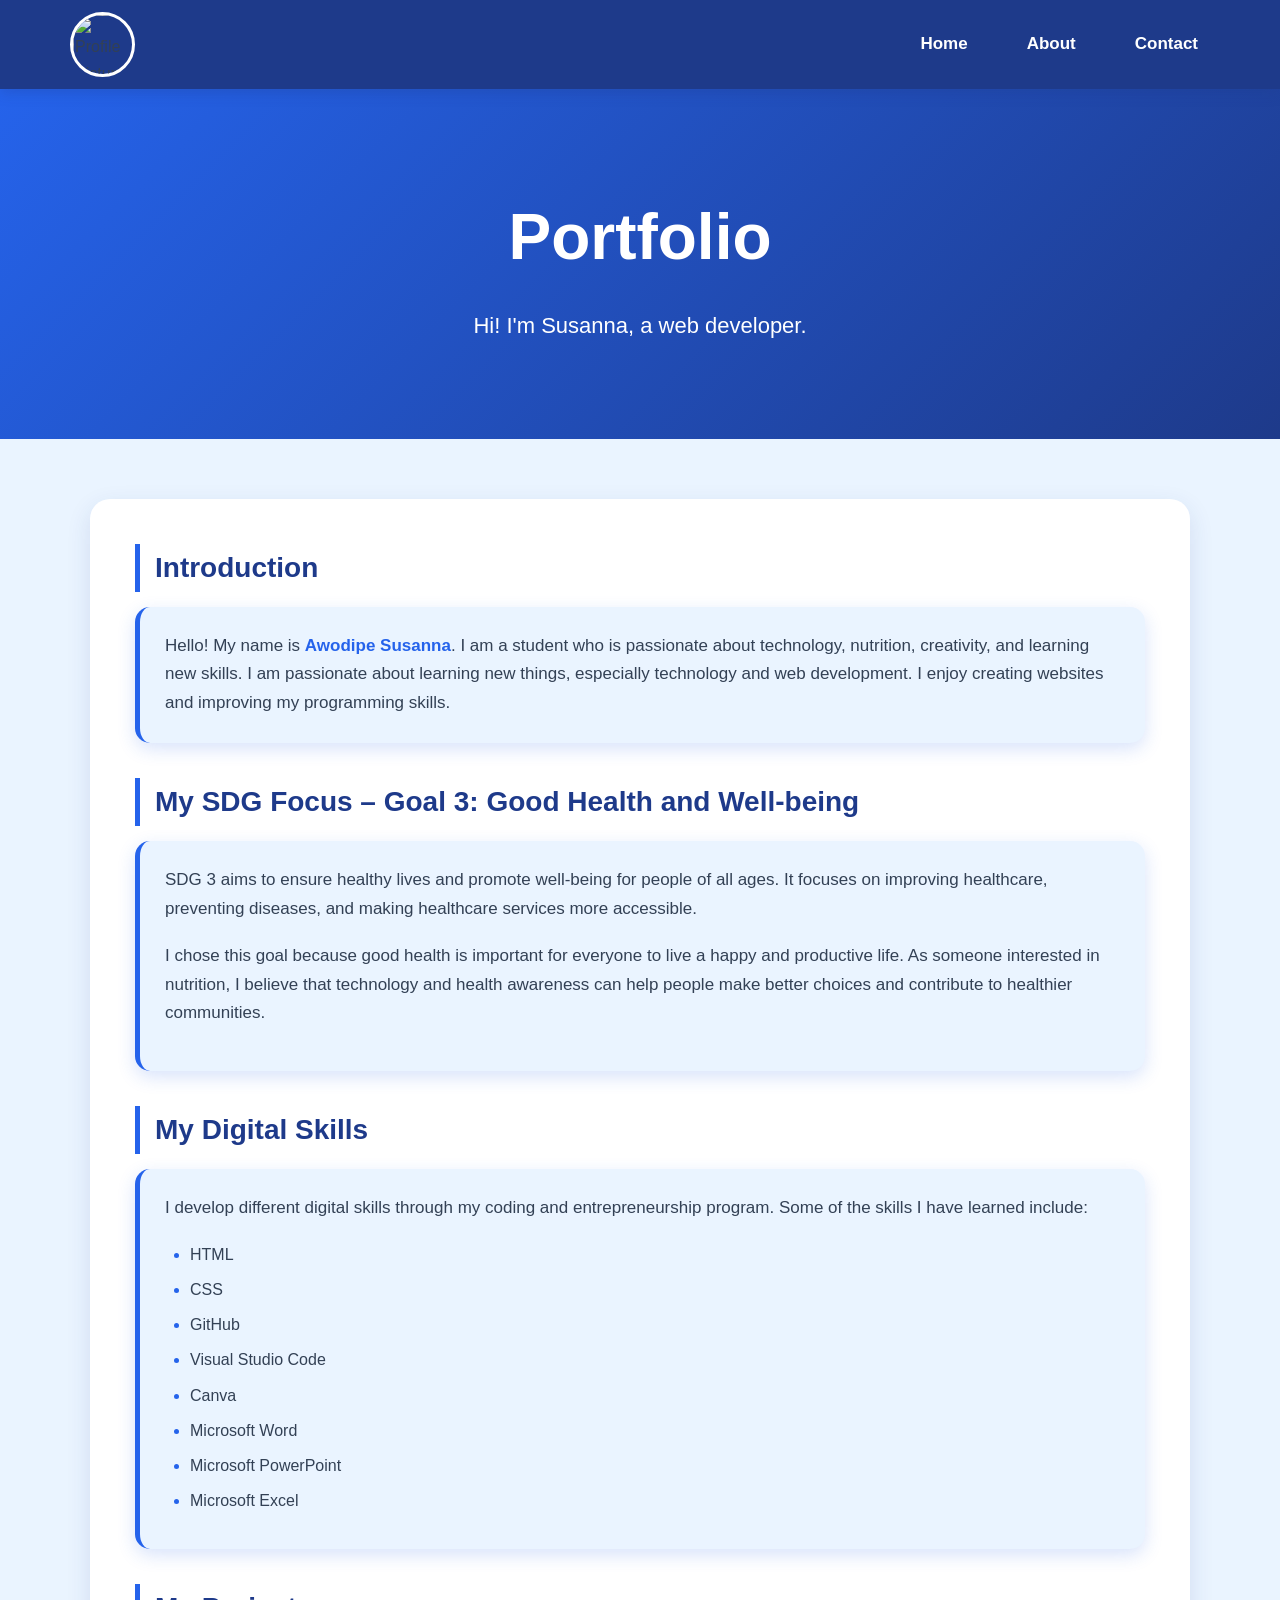
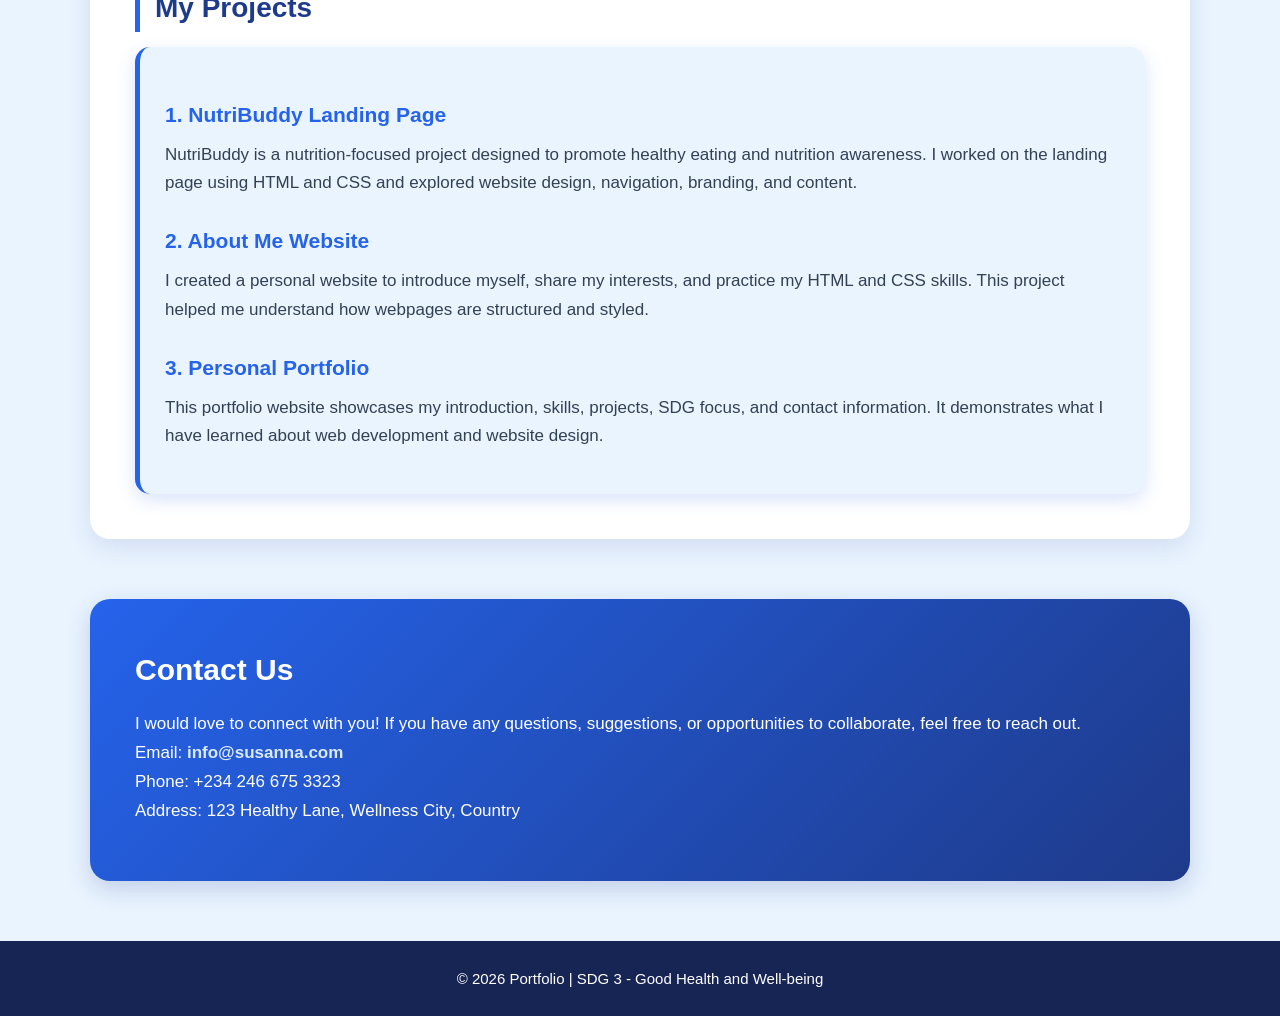
==== Portfolio.html @ 7cd0de77 "Create Portfolio webpage with styling and content This HTML file contains a complete portfolio webpa" ====
<style>
* {
    margin: 0;
    padding: 0;
    box-sizing: border-box;
}

html {
    scroll-behavior: smooth;
}

body {
    font-family: "Segoe UI", Tahoma, Geneva, Verdana, sans-serif;
    line-height: 1.7;
    color: #334155;
    background-color: #eaf4ff;
}

header {
    background-color: #1e3a8a;
    position: sticky;
    top: 0;
    z-index: 1000;
    box-shadow: 0 4px 12px rgba(30, 58, 138, 0.25);
}

nav {
    max-width: 1200px;
    margin: auto;
    padding: 12px 30px;
    display: flex;
    align-items: center;
    justify-content: space-between;
}
.logo {
    width: 65px;
    height: 65px;
    object-fit: cover;
    border-radius: 50%;
    border: 3px solid white;
}
nav ul {
    list-style: none;
    display: flex;
    gap: 35px;
}
nav ul li a {
    color: white;
    text-decoration: none;
    font-size: 17px;
    font-weight: 600;
    padding: 8px 12px;
    border-radius: 8px;
    transition: 0.3s ease;
}
nav ul li a:hover {
    background-color: #2563eb;
    color: white;
}

.hero {
    min-height: 350px;
    display: flex;
    align-items: center;
    justify-content: center;
    text-align: center;
    padding: 40px 20px;
    background: linear-gradient(
        135deg,
        #2563eb,
        #1e3a8a
    );
    color: white;
}
.hero-text h1 {
    font-size: 64px;
    margin-bottom: 15px;
    font-weight: 800;
}
.hero-text p {
    font-size: 22px;
}

#about {
    max-width: 1100px;
    margin: 60px auto;
    padding: 45px;
    background-color: white;
    border-radius: 20px;
    box-shadow: 0 8px 25px rgba(30, 58, 138, 0.12);
}
#about h2 {
    color: #1e3a8a;
    font-size: 28px;
    margin-bottom: 15px;
    margin-top: 35px;
    border-left: 5px solid #2563eb;
    padding-left: 15px;
}
#about h2:first-child {
    margin-top: 0;
}
#about h3 {
    color: #2563eb;
    font-size: 21px;
    margin-top: 25px;
    margin-bottom: 8px;
}
#about p {
    font-size: 17px;
    margin-bottom: 18px;
}
#about strong {
    color: #2563eb;
}
#about > p {
    background-color: #eaf4ff;
    padding: 25px;
    border-radius: 15px;
    border-left: 5px solid #2563eb;
    box-shadow: 0 6px 18px rgba(37, 99, 235, 0.18);
    margin-bottom: 18px;
}

.SDG {
    background-color: #eaf4ff;
    padding: 25px;
    border-radius: 15px;
    border-left: 5px solid #2563eb;
    box-shadow: 0 6px 18px rgba(37, 99, 235, 0.18);
    margin-top: 10px;
}

.Skills {
    background-color: #eaf4ff;
    padding: 25px;
    border-radius: 15px;
    border-left: 5px solid #2563eb;
    box-shadow: 0 6px 18px rgba(37, 99, 235, 0.18);
    margin-top: 10px;
}
.Skills ul {
    padding-left: 25px;
    margin-top: 15px;
    margin-bottom: 10px;
}
.Skills ul li {
    margin-bottom: 8px;
}
.Skills ul li::marker {
    color: #2563eb;
}

.projects {
    background-color: #eaf4ff;
    padding: 25px;
    border-radius: 15px;
    border-left: 5px solid #2563eb;
    box-shadow: 0 6px 18px rgba(37, 99, 235, 0.18);
    margin-top: 10px;
}
.projects h3 {
    color: #1e3a8a;
    margin-top: 20px;
}
.projects h3:first-child {
    margin-top: 0;
}
.projects p {
    margin-bottom: 20px;
}

#contact {
    max-width: 1100px;
    margin: 60px auto;
    padding: 45px;

    background: linear-gradient(
        135deg,
        #2563eb,
        #1e3a8a
    );

    color: white;

    border-radius: 20px;

    box-shadow: 0 8px 25px rgba(30, 58, 138, 0.2);
}
#contact h2 {
    font-size: 30px;
    margin-bottom: 15px;
}
#contact p {
    font-size: 17px;
    margin-bottom: 10px;
}
#contact a {
    color: #dbeafe;
    font-weight: bold;
    text-decoration: none;
}
#contact a:hover {
    text-decoration: underline;
}

footer {
    background-color: #172554;
    color: white;

    text-align: center;
    padding: 25px 15px;

    margin-top: 60px;
}
footer p {
    font-size: 15px;
}

@media (max-width: 700px) {
    nav {
        padding: 10px 18px;
    }
    nav ul {
        gap: 8px;
    }
    nav ul li a {
        font-size: 14px;
        padding: 7px 8px;
    }
    .logo {
        width: 55px;
        height: 55px;
    }
    .hero {
        min-height: 300px;
    }
    .hero-text h1 {
        font-size: 45px;
    }
    .hero-text p {
        font-size: 18px;
    }
    #about,
    #contact {
        margin: 30px 15px;
        padding: 25px;
    }
    #about h2,
    #contact h2 {
        font-size: 24px;
    }
    .SDG,
    .Skills,
    .projects {
        padding: 20px;
    }
}

</style>
<body>
<header>
    <nav>
        <img src="Profile picture.png" alt="Profile Picture" class="logo" width="100">

        <ul>
            <li><a href="#home">Home</a></li>
            <li><a href="#about">About</a></li>
            <li><a href="#contact">Contact</a></li>
        </ul>
    </nav>
</header>

<main>
<section id="home" class="hero">

    <div class="hero-text">
        <h1>Portfolio</h1>
        <p>Hi! I'm Susanna, a web developer.</p>
    </div>

</section>
    <section id="about">
        <h2>Introduction</h2>
        <p>
            Hello! My name is <strong>Awodipe Susanna</strong>.
            I am a student who is passionate about technology, nutrition, creativity, and learning new skills. 
            I am passionate about learning new things, especially technology and web development. 
            I enjoy creating websites and improving my programming skills.
        </p>
        

        <h2>My SDG Focus – Goal 3: Good Health and Well-being</h2>
        <div class="SDG Focus">
         <p> 
         SDG 3 aims to ensure healthy lives and promote
         well-being for people of all ages. It focuses on
         improving healthcare, preventing diseases, and
         making healthcare services more accessible.
         </p>

         <p>
         I chose this goal because good health is important
         for everyone to live a happy and productive life.
         As someone interested in nutrition, I believe that
         technology and health awareness can help people
         make better choices and contribute to healthier
         communities.
         </p>

        </div>
        
        <h2>My Digital Skills</h2>
        <div class="Skills">
        
            <p>
                I develop different digital skills through my
                coding and entrepreneurship program. Some of the skills
                I have learned include:
            </p>

            <ul>
                <li>HTML</li>
                <li>CSS</li>
                <li>GitHub</li>
                <li>Visual Studio Code</li>
                <li>Canva</li>
                <li>Microsoft Word</li>
                <li>Microsoft PowerPoint</li>
                <li>Microsoft Excel</li>
            </ul>

        </div>

     <h2>My Projects</h2>
        <div class="projects">

            <h3>1. NutriBuddy Landing Page</h3>

            <p>
                NutriBuddy is a nutrition-focused project designed to
                promote healthy eating and nutrition awareness. I worked
                on the landing page using HTML and CSS and explored
                website design, navigation, branding, and content.
            </p>

            <h3>2. About Me Website</h3>

            <p>
                I created a personal website to introduce myself,
                share my interests, and practice my HTML and CSS skills.
                This project helped me understand how webpages are
                structured and styled.
            </p>

            <h3>3. Personal Portfolio</h3>

            <p>
                This portfolio website showcases my introduction,
                skills, projects, SDG focus, and contact information.
                It demonstrates what I have learned about web development
                and website design.
            </p>
        </div>
    </section>

</div>
<section id="contact">
    
    <h2>Contact Us</h2>
 <p>
   I would love to connect with you! If you have any
   questions, suggestions, or opportunities to collaborate,
   feel free to reach out.
    <br>
    Email: <a href="mailto:info@susanna.com">info@susanna.com</a>
    <br>
    Phone: +234 246 675 3323
    <br>
    Address: 123 Healthy Lane, Wellness City, Country
 </p>
</section> 

</main>

<footer>

    <p>© 2026 Portfolio | SDG 3 - Good Health and Well-being</p>

</footer>

</body>
</html>
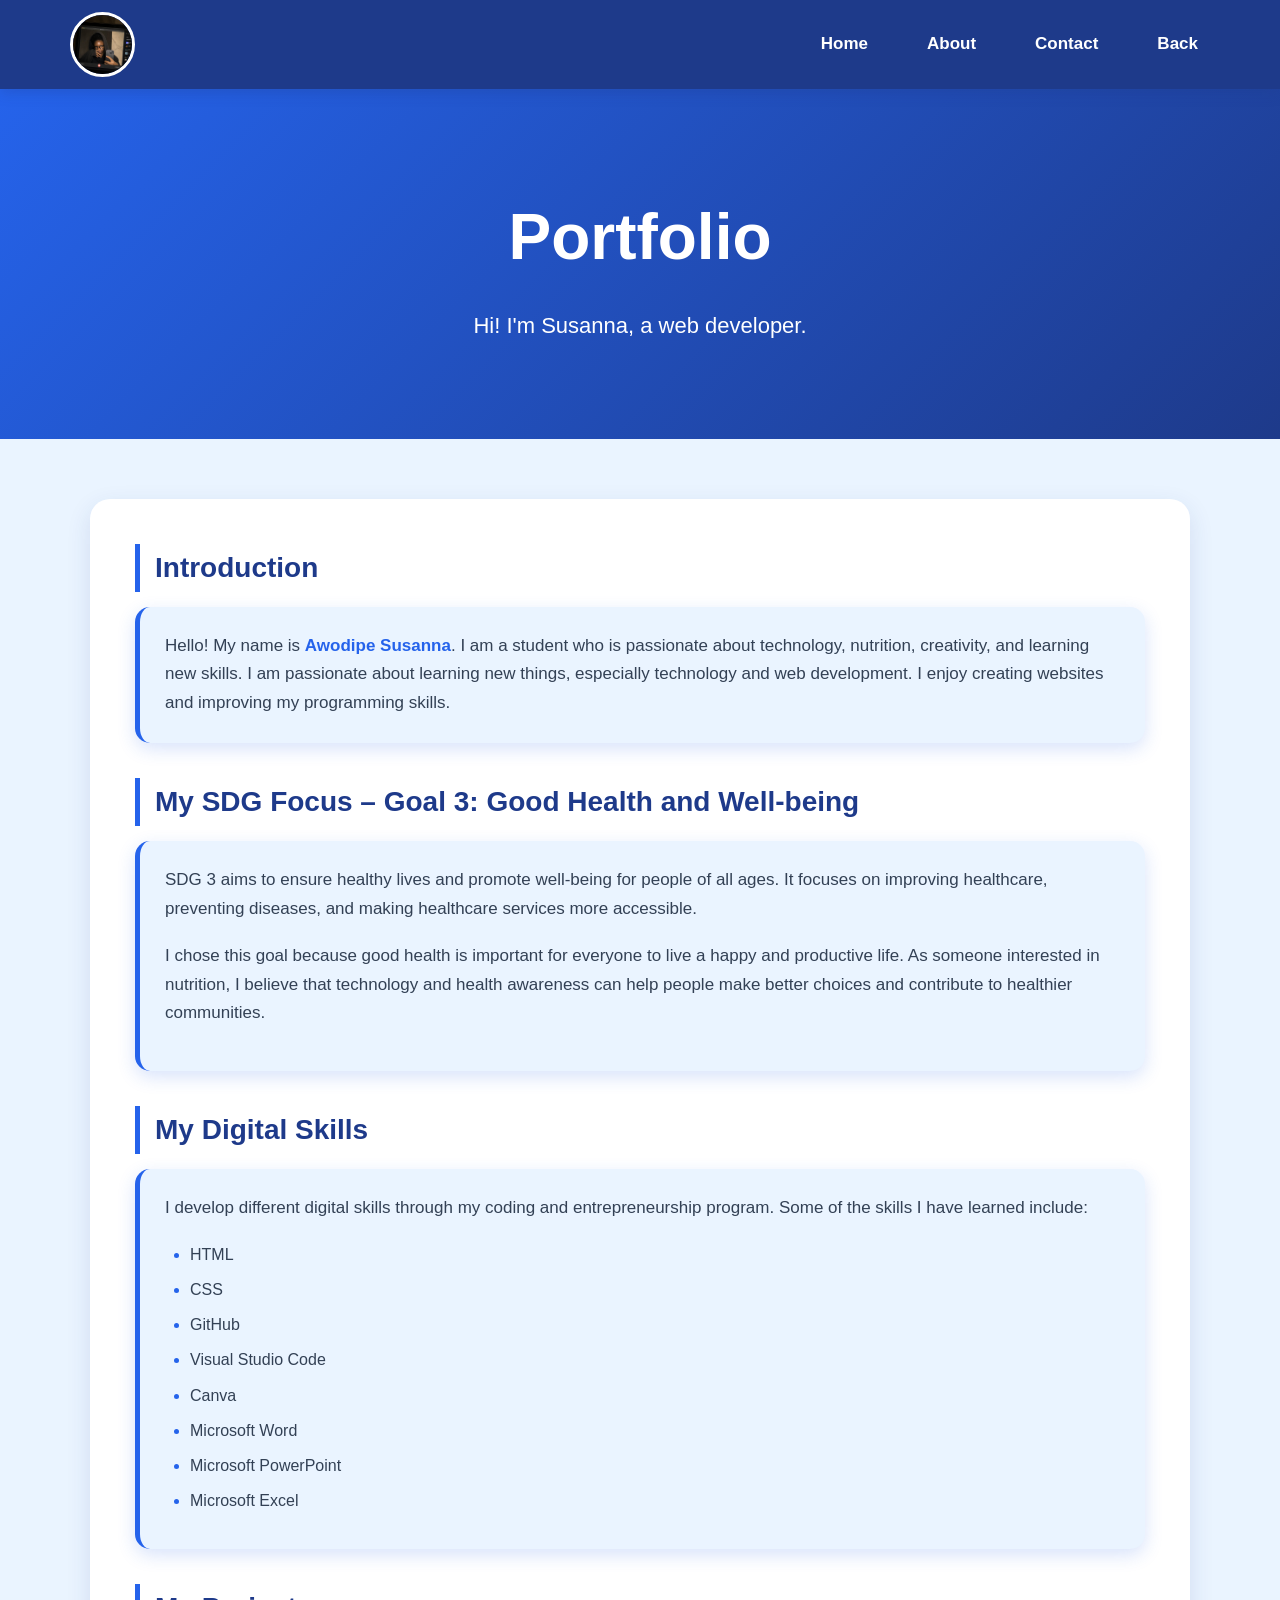
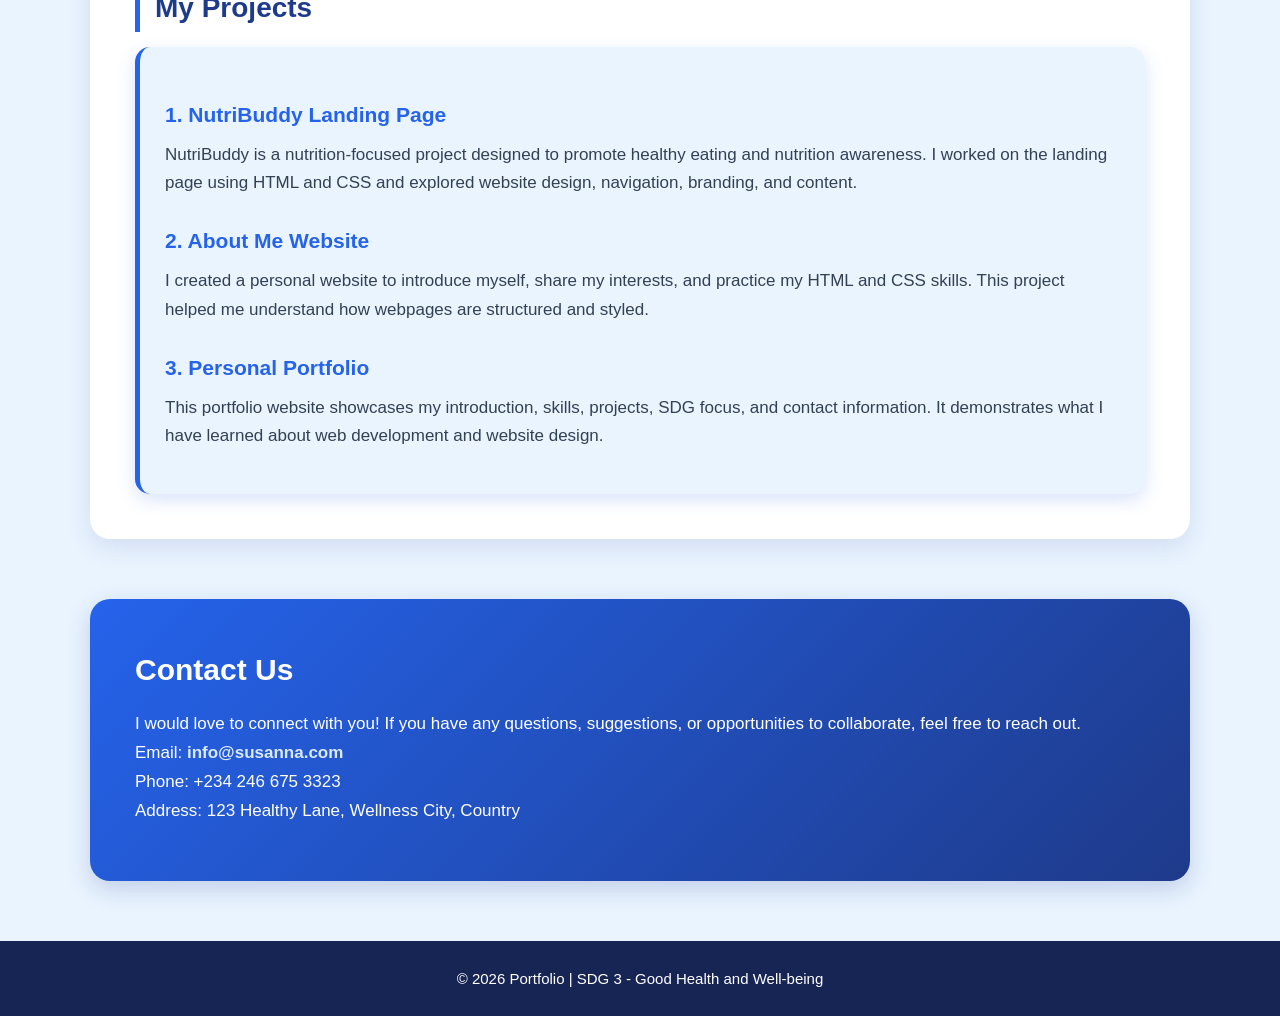
==== commit 00ef7008: "Refactor Portfolio.html structure and styles" ====
--- a/Portfolio.html
+++ b/Portfolio.html
@@ -267,6 +267,7 @@
             <li><a href="#home">Home</a></li>
             <li><a href="#about">About</a></li>
             <li><a href="#contact">Contact</a></li>
+            <li><a href="index.html">Back</a></li>
         </ul>
     </nav>
 </header>
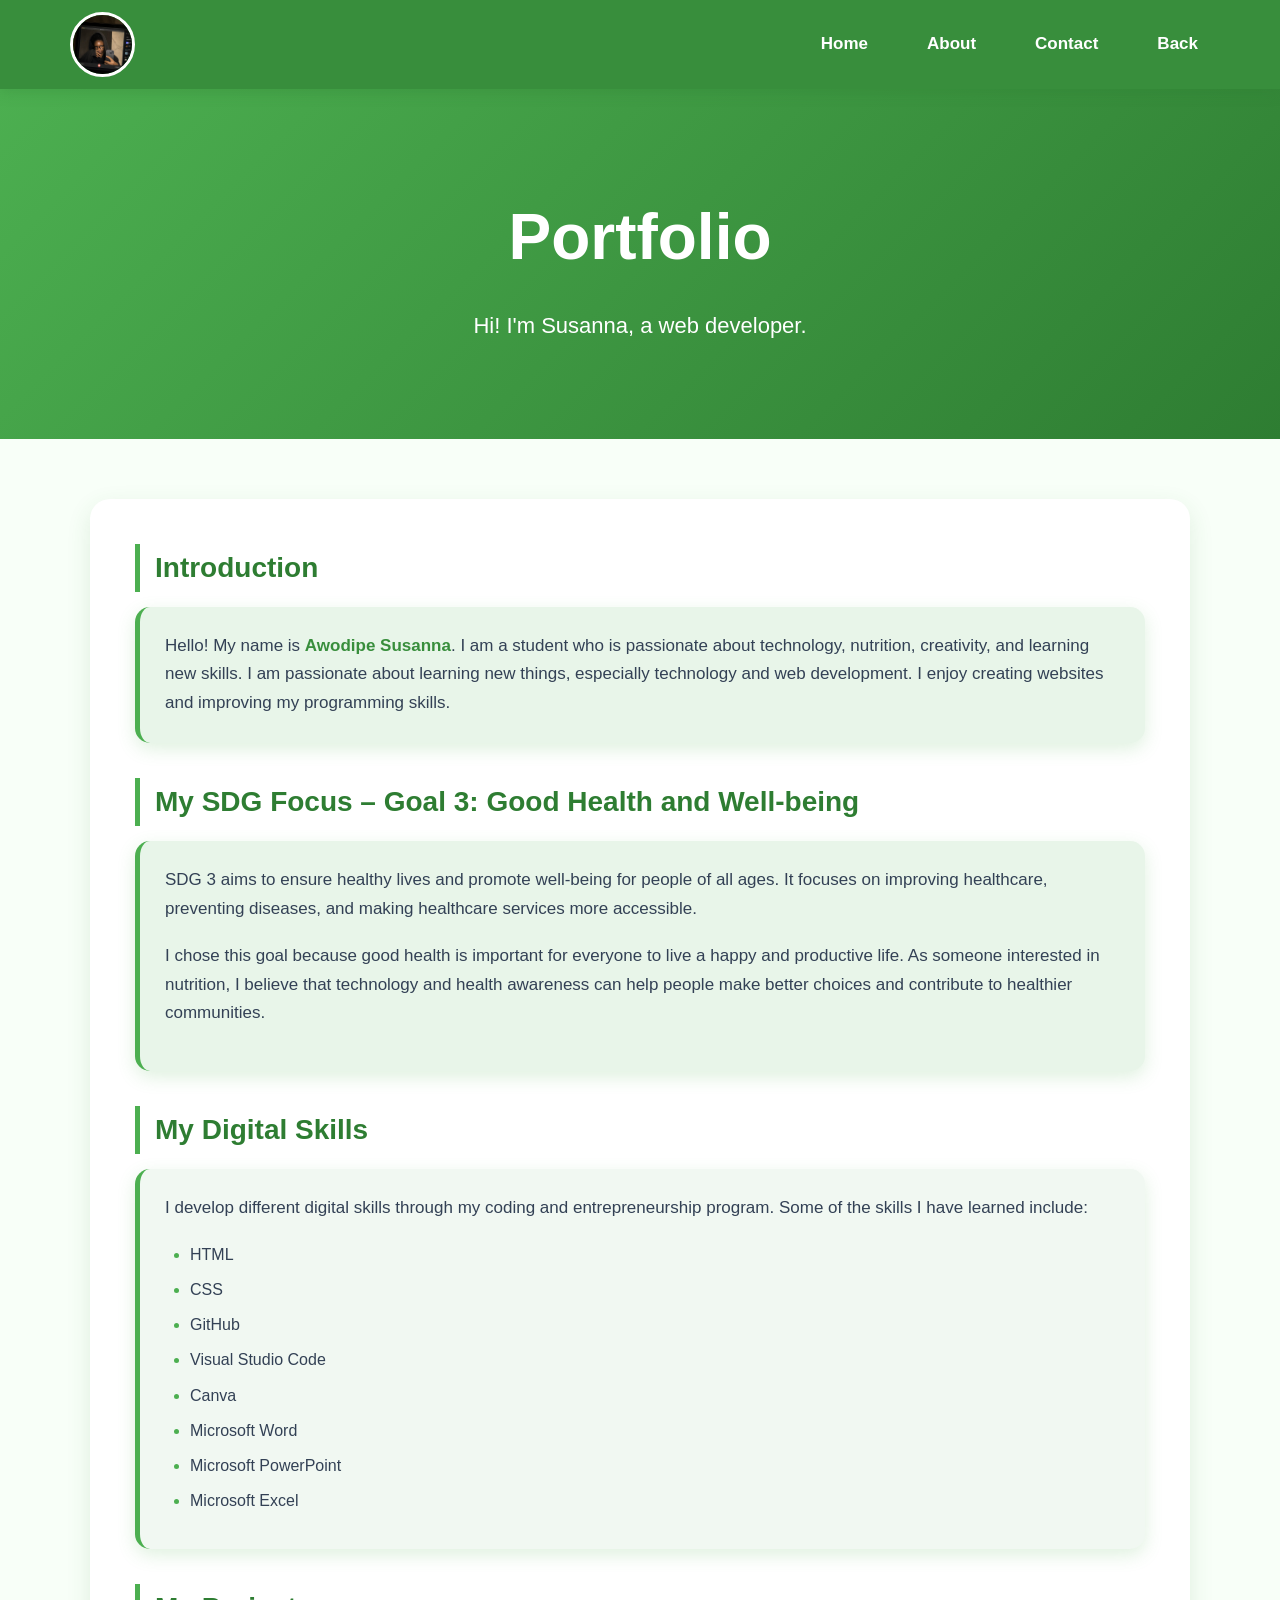
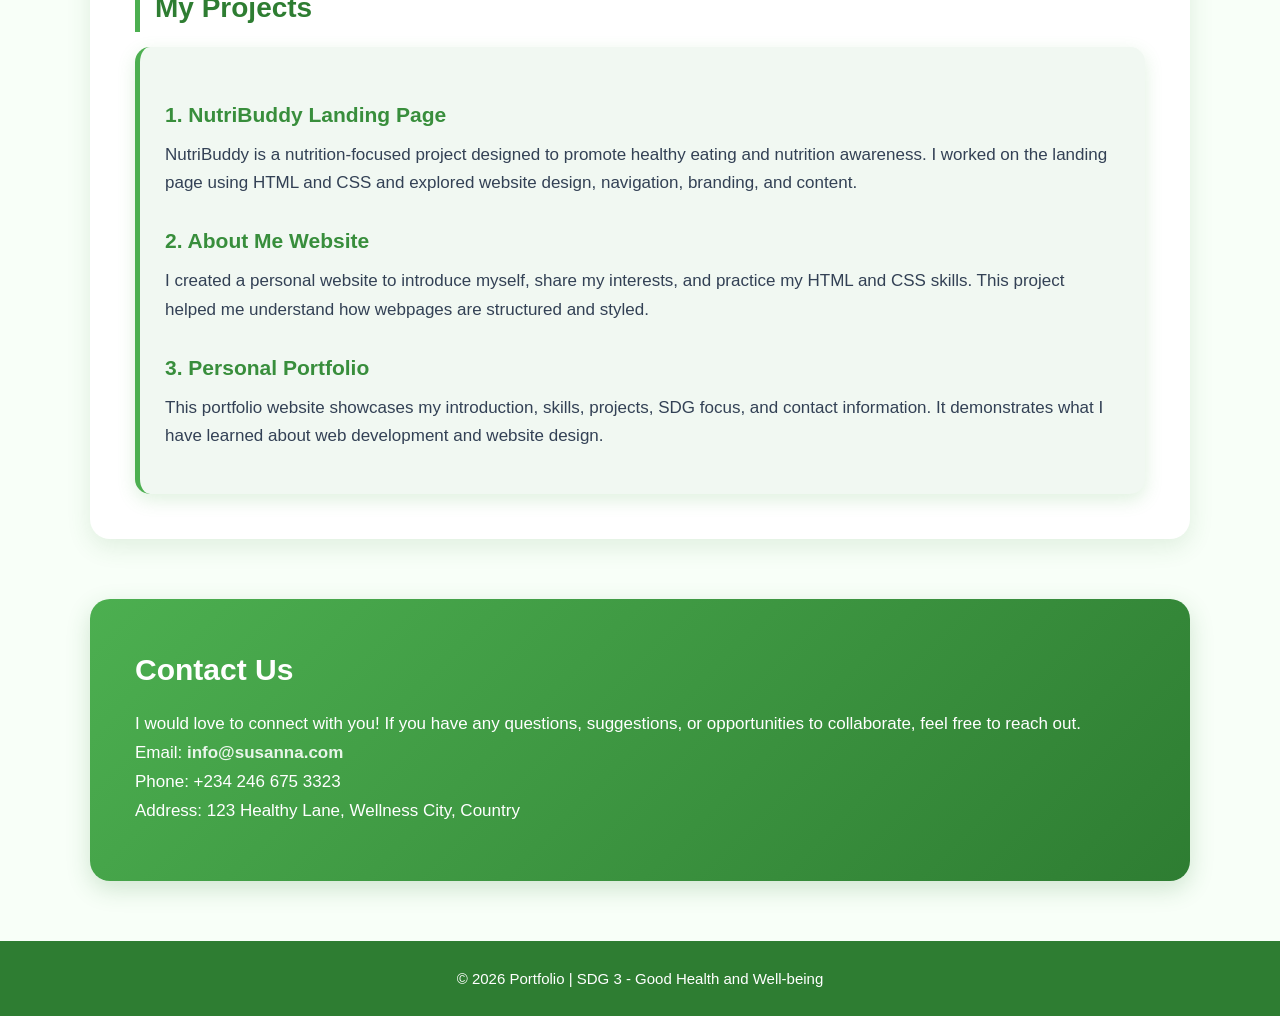
==== commit 767b7695: "Update Portfolio.html" ====
--- a/Portfolio.html
+++ b/Portfolio.html
@@ -13,15 +13,15 @@
     font-family: "Segoe UI", Tahoma, Geneva, Verdana, sans-serif;
     line-height: 1.7;
     color: #334155;
-    background-color: #eaf4ff;
+    background-color: #f8fff8;
 }
 
 header {
-    background-color: #1e3a8a;
+    background-color: #388e3c;
     position: sticky;
     top: 0;
     z-index: 1000;
-    box-shadow: 0 4px 12px rgba(30, 58, 138, 0.25);
+    box-shadow: 0 4px 12px rgba(46, 125, 50, 0.25);
 }
 
 nav {
@@ -32,6 +32,7 @@
     align-items: center;
     justify-content: space-between;
 }
+
 .logo {
     width: 65px;
     height: 65px;
@@ -39,11 +40,13 @@
     border-radius: 50%;
     border: 3px solid white;
 }
+
 nav ul {
     list-style: none;
     display: flex;
     gap: 35px;
 }
+
 nav ul li a {
     color: white;
     text-decoration: none;
@@ -53,8 +56,9 @@
     border-radius: 8px;
     transition: 0.3s ease;
 }
+
 nav ul li a:hover {
-    background-color: #2563eb;
+    background-color: #2e7d32;
     color: white;
 }
 
@@ -65,18 +69,22 @@
     justify-content: center;
     text-align: center;
     padding: 40px 20px;
+
     background: linear-gradient(
         135deg,
-        #2563eb,
-        #1e3a8a
+        #4caf50,
+        #2e7d32
     );
+
     color: white;
 }
+
 .hero-text h1 {
     font-size: 64px;
     margin-bottom: 15px;
     font-weight: 800;
 }
+
 .hero-text p {
     font-size: 22px;
 }
@@ -87,85 +95,97 @@
     padding: 45px;
     background-color: white;
     border-radius: 20px;
-    box-shadow: 0 8px 25px rgba(30, 58, 138, 0.12);
-}
+    box-shadow: 0 8px 25px rgba(46, 125, 50, 0.12);
+}
+
 #about h2 {
-    color: #1e3a8a;
+    color: #2e7d32;
     font-size: 28px;
     margin-bottom: 15px;
     margin-top: 35px;
-    border-left: 5px solid #2563eb;
+    border-left: 5px solid #4caf50;
     padding-left: 15px;
 }
+
 #about h2:first-child {
     margin-top: 0;
 }
+
 #about h3 {
-    color: #2563eb;
+    color: #388e3c;
     font-size: 21px;
     margin-top: 25px;
     margin-bottom: 8px;
 }
+
 #about p {
     font-size: 17px;
     margin-bottom: 18px;
 }
+
 #about strong {
-    color: #2563eb;
-}
+    color: #388e3c;
+}
+
 #about > p {
-    background-color: #eaf4ff;
+    background-color: #e8f5e9;
     padding: 25px;
     border-radius: 15px;
-    border-left: 5px solid #2563eb;
-    box-shadow: 0 6px 18px rgba(37, 99, 235, 0.18);
+    border-left: 5px solid #4caf50;
+    box-shadow: 0 6px 18px rgba(76, 175, 80, 0.18);
     margin-bottom: 18px;
 }
 
 .SDG {
-    background-color: #eaf4ff;
+    background-color: #e8f5e9;
     padding: 25px;
     border-radius: 15px;
-    border-left: 5px solid #2563eb;
-    box-shadow: 0 6px 18px rgba(37, 99, 235, 0.18);
+    border-left: 5px solid #4caf50;
+    box-shadow: 0 6px 18px rgba(76, 175, 80, 0.18);
     margin-top: 10px;
 }
 
 .Skills {
-    background-color: #eaf4ff;
+    background-color: #f1f8f2;
     padding: 25px;
     border-radius: 15px;
-    border-left: 5px solid #2563eb;
-    box-shadow: 0 6px 18px rgba(37, 99, 235, 0.18);
+    border-left: 5px solid #4caf50;
+    box-shadow: 0 6px 18px rgba(76, 175, 80, 0.18);
     margin-top: 10px;
 }
+
 .Skills ul {
     padding-left: 25px;
     margin-top: 15px;
     margin-bottom: 10px;
 }
+
 .Skills ul li {
     margin-bottom: 8px;
 }
+
 .Skills ul li::marker {
-    color: #2563eb;
+    color: #4caf50;
 }
 
 .projects {
-    background-color: #eaf4ff;
+    background-color: #f1f8f2;
     padding: 25px;
     border-radius: 15px;
-    border-left: 5px solid #2563eb;
-    box-shadow: 0 6px 18px rgba(37, 99, 235, 0.18);
+    border-left: 5px solid #4caf50;
+    box-shadow: 0 6px 18px rgba(76, 175, 80, 0.18);
     margin-top: 10px;
 }
+
 .projects h3 {
-    color: #1e3a8a;
+    color: #2e7d32;
     margin-top: 20px;
 }
+
 .projects h3:first-child {
     margin-top: 0;
 }
+
 .projects p {
     margin-bottom: 20px;
 }
@@ -177,35 +197,39 @@
 
     background: linear-gradient(
         135deg,
-        #2563eb,
-        #1e3a8a
+        #4caf50,
+        #2e7d32
     );
 
     color: white;
 
     border-radius: 20px;
 
-    box-shadow: 0 8px 25px rgba(30, 58, 138, 0.2);
-}
+    box-shadow: 0 8px 25px rgba(46, 125, 50, 0.2);
+}
+
 #contact h2 {
     font-size: 30px;
     margin-bottom: 15px;
 }
+
 #contact p {
     font-size: 17px;
     margin-bottom: 10px;
 }
+
 #contact a {
-    color: #dbeafe;
+    color: #e8f5e9;
     font-weight: bold;
     text-decoration: none;
 }
+
 #contact a:hover {
     text-decoration: underline;
 }
 
 footer {
-    background-color: #172554;
+    background-color: #2e7d32;
     color: white;
 
     text-align: center;
@@ -213,6 +237,7 @@
 
     margin-top: 60px;
 }
+
 footer p {
     font-size: 15px;
 }
@@ -221,42 +246,50 @@
     nav {
         padding: 10px 18px;
     }
+
     nav ul {
         gap: 8px;
     }
+
     nav ul li a {
         font-size: 14px;
         padding: 7px 8px;
     }
+
     .logo {
         width: 55px;
         height: 55px;
     }
+
     .hero {
         min-height: 300px;
     }
+
     .hero-text h1 {
         font-size: 45px;
     }
+
     .hero-text p {
         font-size: 18px;
     }
+
     #about,
     #contact {
         margin: 30px 15px;
         padding: 25px;
     }
+
     #about h2,
     #contact h2 {
         font-size: 24px;
     }
+
     .SDG,
     .Skills,
     .projects {
         padding: 20px;
     }
 }
-
 </style>
 <body>
 <header>
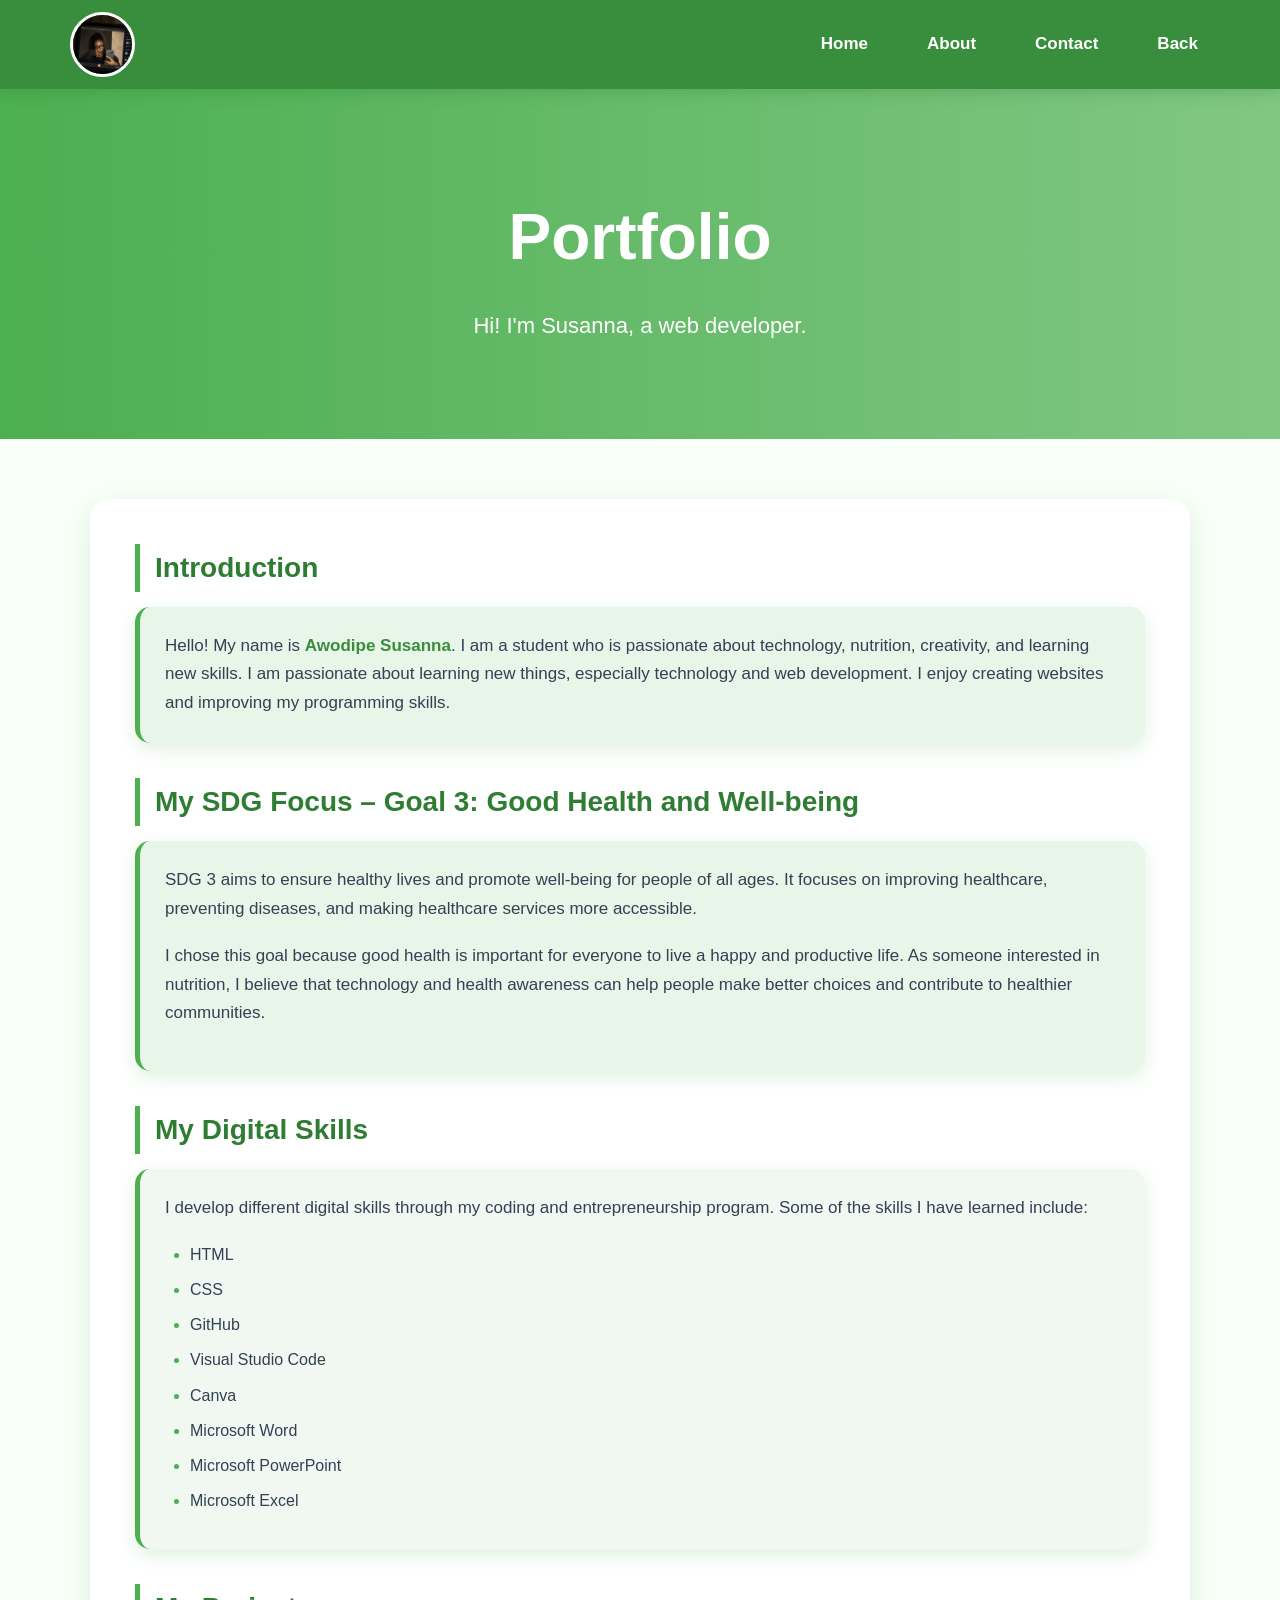
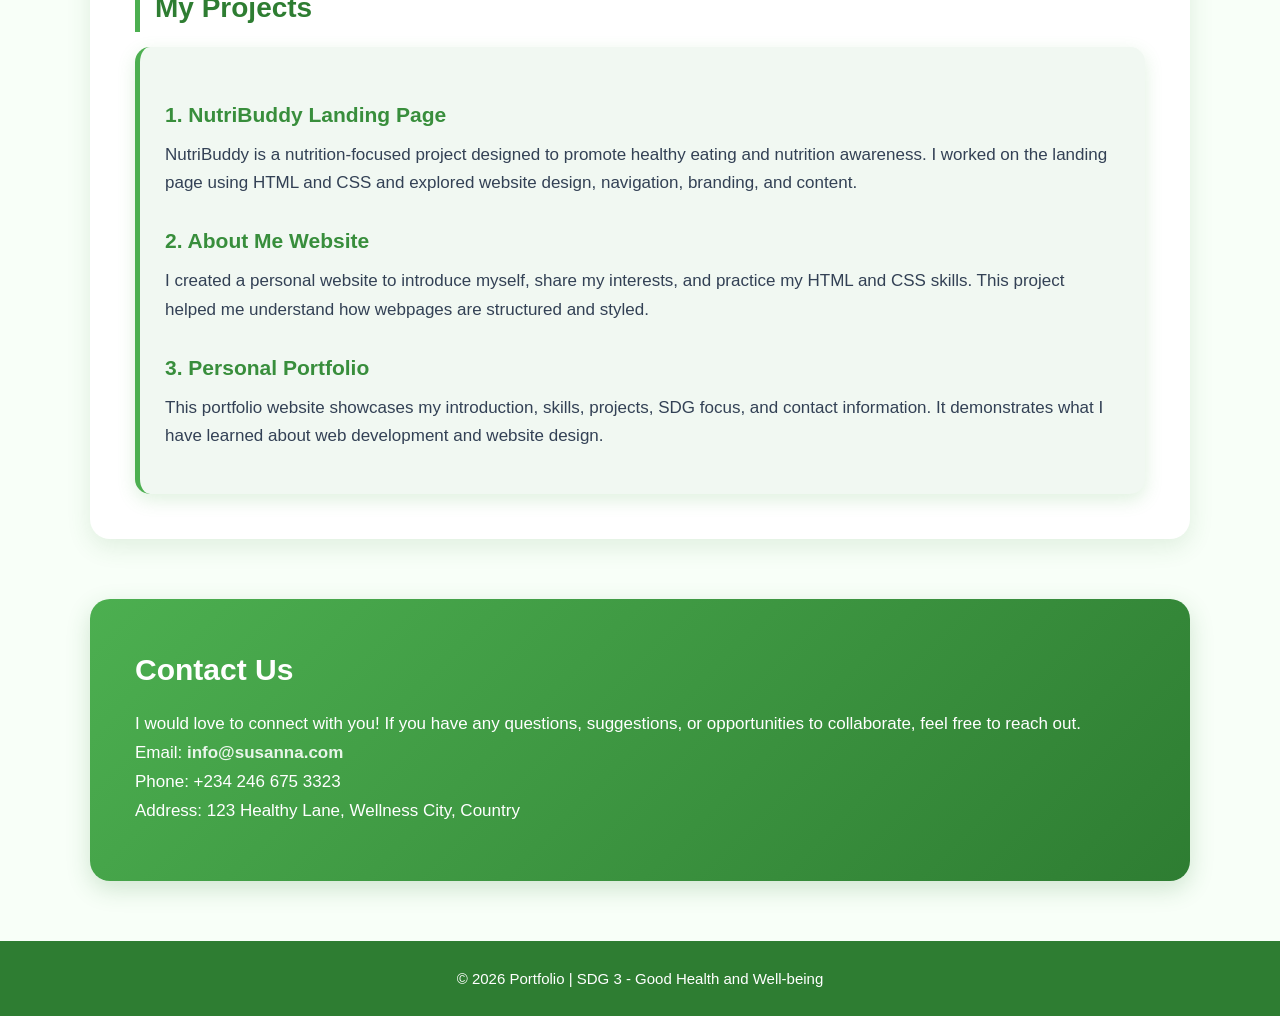
==== commit ec09fd25: "Update Portfolio.html" ====
--- a/Portfolio.html
+++ b/Portfolio.html
@@ -70,11 +70,7 @@
     text-align: center;
     padding: 40px 20px;
 
-    background: linear-gradient(
-        135deg,
-        #4caf50,
-        #2e7d32
-    );
+    background: linear-gradient(to right, #4caf50, #81c784);
 
     color: white;
 }
